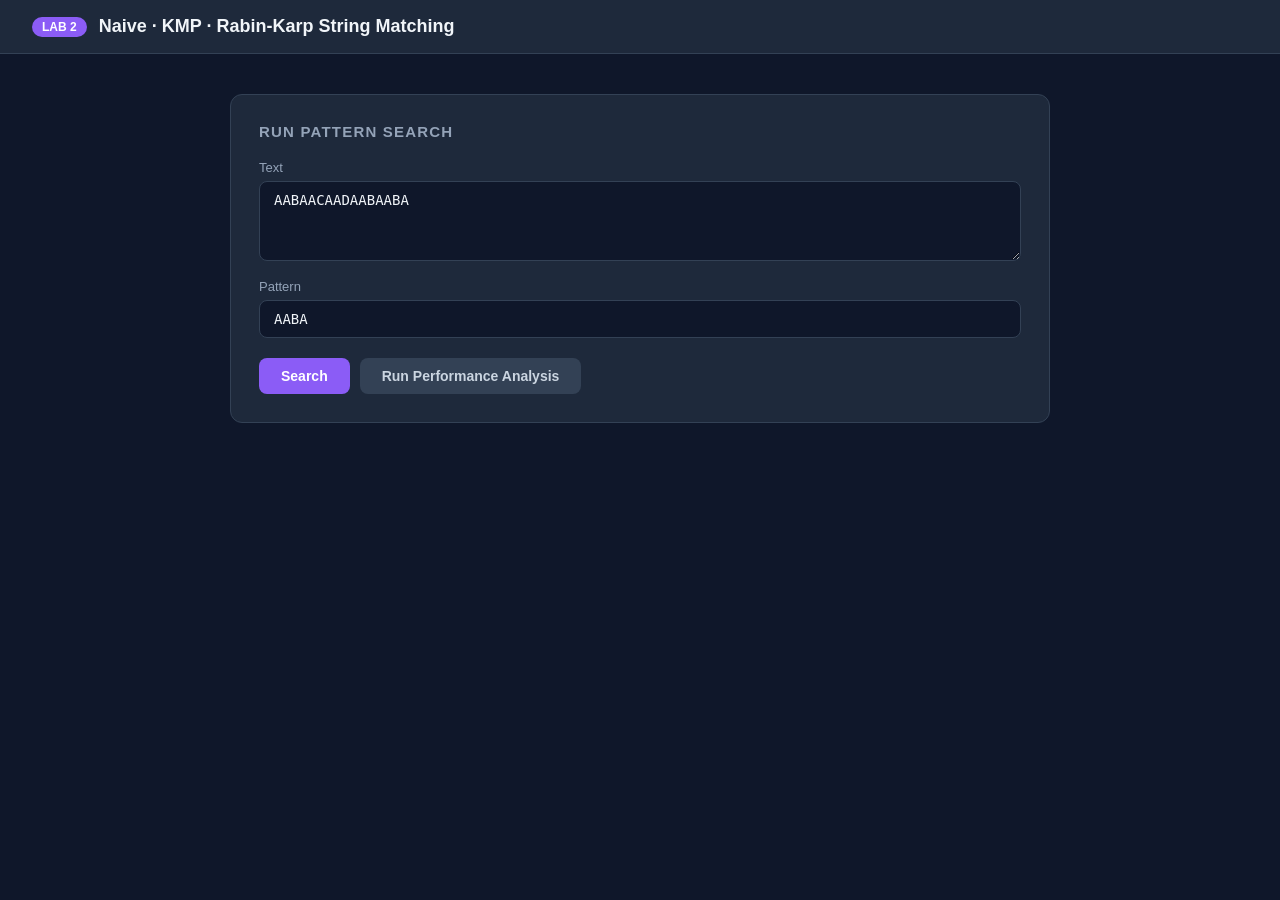
==== lab2/templates/index.html @ 71db0828 "Restructure: separate lab1 and lab2 folders" ====
<!DOCTYPE html>
<html lang="en">
<head>
  <meta charset="UTF-8"/>
  <meta name="viewport" content="width=device-width, initial-scale=1.0"/>
  <title>Lab 2 — String Matching Algorithms</title>
  <style>
    * { box-sizing: border-box; margin: 0; padding: 0; }
    body { font-family: 'Segoe UI', sans-serif; background: #0f172a; color: #e2e8f0; min-height: 100vh; }

    header {
      background: #1e293b;
      border-bottom: 1px solid #334155;
      padding: 16px 32px;
      display: flex; align-items: center; gap: 12px;
    }
    header .badge { background: #8b5cf6; color: #fff; font-size: 12px; font-weight: 700; padding: 3px 10px; border-radius: 20px; }
    header h1 { font-size: 18px; font-weight: 600; color: #f1f5f9; }

    main { max-width: 860px; margin: 40px auto; padding: 0 20px; }

    .card {
      background: #1e293b;
      border: 1px solid #334155;
      border-radius: 12px;
      padding: 28px;
      margin-bottom: 24px;
    }
    .card h2 { font-size: 15px; font-weight: 600; color: #94a3b8; text-transform: uppercase; letter-spacing: 0.08em; margin-bottom: 20px; }

    label { display: block; font-size: 13px; color: #94a3b8; margin-bottom: 6px; margin-top: 14px; }
    label:first-of-type { margin-top: 0; }
    input, textarea {
      width: 100%; padding: 10px 14px;
      background: #0f172a; border: 1px solid #334155; border-radius: 8px;
      color: #f1f5f9; font-size: 14px; outline: none; font-family: monospace;
      transition: border-color 0.2s;
    }
    input:focus, textarea:focus { border-color: #8b5cf6; }
    textarea { resize: vertical; min-height: 80px; }

    .btn-row { display: flex; gap: 10px; margin-top: 20px; flex-wrap: wrap; }
    button {
      padding: 10px 22px; border: none; border-radius: 8px;
      font-size: 14px; font-weight: 600; cursor: pointer; transition: opacity 0.2s;
    }
    button:hover { opacity: 0.85; }
    .btn-primary { background: #8b5cf6; color: #fff; }
    .btn-secondary { background: #334155; color: #cbd5e1; }

    .result-grid { display: grid; grid-template-columns: 1fr 1fr 1fr; gap: 14px; margin-top: 20px; }
    .result-box {
      background: #0f172a; border: 1px solid #334155; border-radius: 10px; padding: 18px;
    }
    .result-box .algo-name { font-size: 12px; font-weight: 700; text-transform: uppercase; letter-spacing: 0.08em; color: #64748b; margin-bottom: 10px; }
    .result-box .stat { display: flex; justify-content: space-between; font-size: 13px; padding: 5px 0; border-bottom: 1px solid #1e293b; }
    .result-box .stat:last-child { border-bottom: none; }
    .result-box .stat span:last-child { color: #a78bfa; font-weight: 600; }

    .highlight-box {
      background: #0f172a; border: 1px solid #334155; border-radius: 10px;
      padding: 16px; margin-top: 16px; font-family: monospace; font-size: 13px;
      word-break: break-all; line-height: 1.8;
    }
    mark { background: #7c3aed; color: #fff; border-radius: 3px; padding: 1px 2px; }

    table { width: 100%; border-collapse: collapse; font-size: 13px; margin-top: 10px; }
    th { text-align: right; padding: 8px 12px; color: #64748b; font-weight: 600; font-size: 12px; text-transform: uppercase; border-bottom: 1px solid #334155; }
    th:first-child { text-align: left; }
    td { text-align: right; padding: 9px 12px; border-bottom: 1px solid #1e293b; color: #cbd5e1; }
    td:first-child { text-align: left; color: #94a3b8; font-family: monospace; }
    tr:last-child td { border-bottom: none; }

    .error-msg { color: #f87171; font-size: 13px; margin-top: 12px; }
    .loading { color: #64748b; font-size: 13px; margin-top: 12px; }
    #perf-section { display: none; }
  </style>
</head>
<body>

<header>
  <span class="badge">LAB 2</span>
  <h1>Naive · KMP · Rabin-Karp String Matching</h1>
</header>

<main>
  <div class="card">
    <h2>Run Pattern Search</h2>
    <label>Text</label>
    <textarea id="text-input">AABAACAADAABAABA</textarea>
    <label>Pattern</label>
    <input id="pattern-input" type="text" value="AABA"/>
    <div class="btn-row">
      <button class="btn-primary" onclick="runSearch()">Search</button>
      <button class="btn-secondary" onclick="runPerformance()">Run Performance Analysis</button>
    </div>
    <div id="error-msg" class="error-msg" style="display:none"></div>
  </div>

  <div id="result-section" class="card" style="display:none">
    <h2>Results</h2>
    <div class="result-grid">
      <div class="result-box">
        <div class="algo-name">Naive Search</div>
        <div class="stat"><span>Matches</span><span id="naive-matches"></span></div>
        <div class="stat"><span>Indices</span><span id="naive-indices"></span></div>
        <div class="stat"><span>Comparisons</span><span id="naive-comp"></span></div>
      </div>
      <div class="result-box">
        <div class="algo-name">KMP</div>
        <div class="stat"><span>Matches</span><span id="kmp-matches"></span></div>
        <div class="stat"><span>Indices</span><span id="kmp-indices"></span></div>
        <div class="stat"><span>Comparisons</span><span id="kmp-comp"></span></div>
      </div>
      <div class="result-box">
        <div class="algo-name">Rabin-Karp</div>
        <div class="stat"><span>Matches</span><span id="rk-matches"></span></div>
        <div class="stat"><span>Indices</span><span id="rk-indices"></span></div>
        <div class="stat"><span>Comparisons</span><span id="rk-comp"></span></div>
      </div>
    </div>
    <div class="highlight-box" id="highlight-display"></div>
  </div>

  <div id="perf-section" class="card">
    <h2>Performance Analysis (10,000-char random text)</h2>
    <div id="perf-loading" class="loading">Running analysis…</div>
    <table id="perf-table" style="display:none">
      <thead>
        <tr>
          <th>Pattern</th>
          <th>Naive</th>
          <th>KMP</th>
          <th>Rabin-Karp</th>
        </tr>
      </thead>
      <tbody id="perf-body"></tbody>
    </table>
  </div>
</main>

<script>
  async function runSearch() {
    const text = document.getElementById('text-input').value;
    const pattern = document.getElementById('pattern-input').value;
    const errEl = document.getElementById('error-msg');
    errEl.style.display = 'none';

    const res = await fetch('/search', {
      method: 'POST',
      headers: { 'Content-Type': 'application/json' },
      body: JSON.stringify({ text, pattern })
    });
    const data = await res.json();
    if (data.error) { errEl.textContent = data.error; errEl.style.display = 'block'; return; }

    document.getElementById('naive-matches').textContent = data.naive.matches.length;
    document.getElementById('naive-indices').textContent = data.naive.matches.join(', ') || '—';
    document.getElementById('naive-comp').textContent = data.naive.comparisons;

    document.getElementById('kmp-matches').textContent = data.kmp.matches.length;
    document.getElementById('kmp-indices').textContent = data.kmp.matches.join(', ') || '—';
    document.getElementById('kmp-comp').textContent = data.kmp.comparisons;

    document.getElementById('rk-matches').textContent = data.rabin.matches.length;
    document.getElementById('rk-indices').textContent = data.rabin.matches.join(', ') || '—';
    document.getElementById('rk-comp').textContent = data.rabin.comparisons;

    // Highlight matches in text
    const positions = new Set(data.naive.matches);
    const pLen = data.pattern.length;
    let html = '';
    for (let i = 0; i < data.text.length; i++) {
      if (positions.has(i)) {
        html += '<mark>' + data.text.slice(i, i + pLen) + '</mark>';
        i += pLen - 1;
      } else {
        html += data.text[i];
      }
    }
    document.getElementById('highlight-display').innerHTML = html;
    document.getElementById('result-section').style.display = 'block';
  }

  async function runPerformance() {
    document.getElementById('perf-section').style.display = 'block';
    document.getElementById('perf-loading').style.display = 'block';
    document.getElementById('perf-table').style.display = 'none';

    const res = await fetch('/performance');
    const data = await res.json();

    const tbody = document.getElementById('perf-body');
    tbody.innerHTML = '';
    data.forEach(row => {
      tbody.innerHTML += `<tr>
        <td>${row.pattern}</td>
        <td>${row.naive.toLocaleString()}</td>
        <td>${row.kmp.toLocaleString()}</td>
        <td>${row.rabin.toLocaleString()}</td>
      </tr>`;
    });

    document.getElementById('perf-loading').style.display = 'none';
    document.getElementById('perf-table').style.display = 'table';
  }
</script>
</body>
</html>
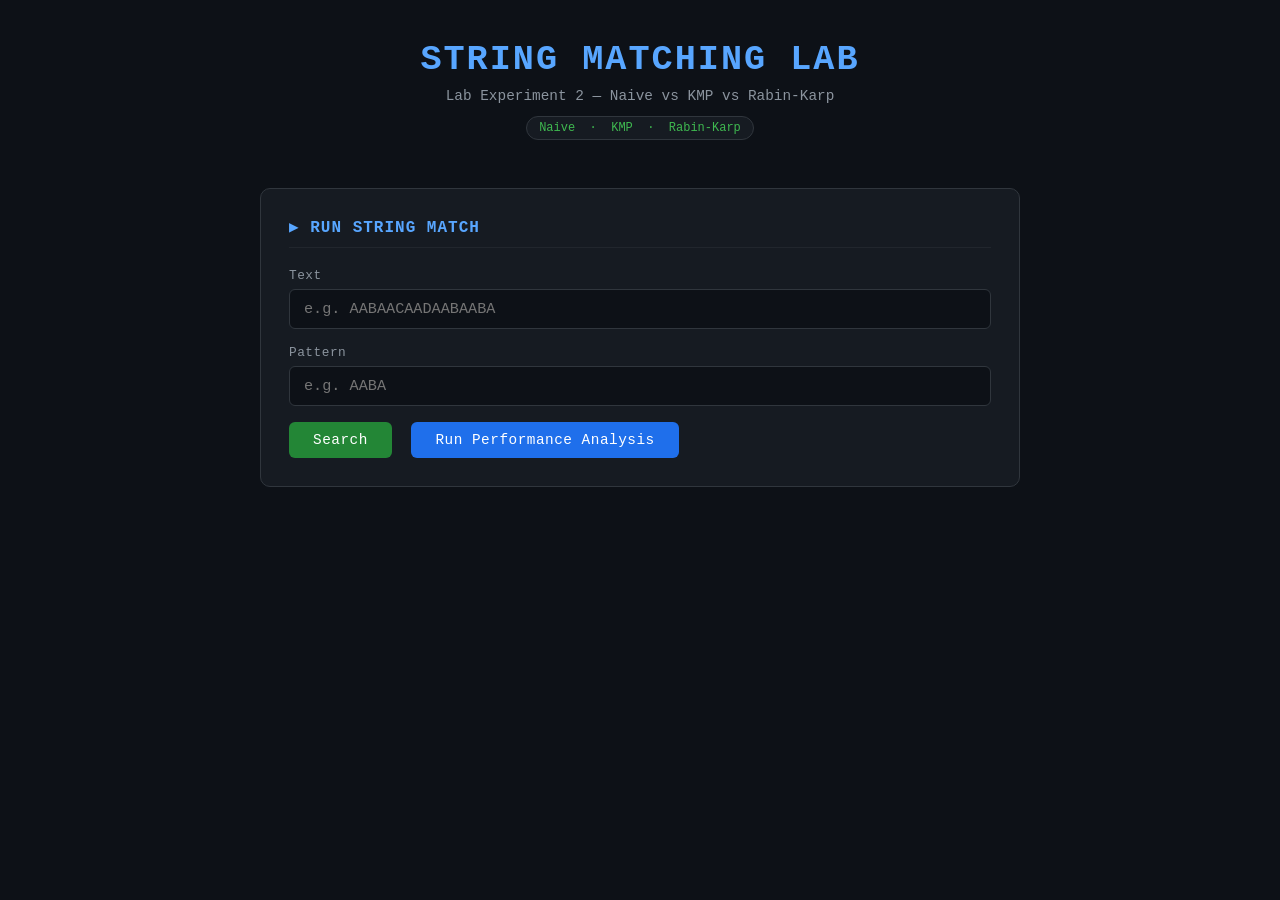
==== commit be0e4ff9: "Lab 2: remove pre-filled inputs, make user-driven" ====
--- a/lab2/templates/index.html
+++ b/lab2/templates/index.html
@@ -3,207 +3,129 @@
 <head>
   <meta charset="UTF-8"/>
   <meta name="viewport" content="width=device-width, initial-scale=1.0"/>
-  <title>Lab 2 — String Matching Algorithms</title>
+  <title>Lab 2 — String Matching</title>
   <style>
     * { box-sizing: border-box; margin: 0; padding: 0; }
-    body { font-family: 'Segoe UI', sans-serif; background: #0f172a; color: #e2e8f0; min-height: 100vh; }
-
-    header {
-      background: #1e293b;
-      border-bottom: 1px solid #334155;
-      padding: 16px 32px;
-      display: flex; align-items: center; gap: 12px;
-    }
-    header .badge { background: #8b5cf6; color: #fff; font-size: 12px; font-weight: 700; padding: 3px 10px; border-radius: 20px; }
-    header h1 { font-size: 18px; font-weight: 600; color: #f1f5f9; }
-
-    main { max-width: 860px; margin: 40px auto; padding: 0 20px; }
-
-    .card {
-      background: #1e293b;
-      border: 1px solid #334155;
-      border-radius: 12px;
-      padding: 28px;
-      margin-bottom: 24px;
-    }
-    .card h2 { font-size: 15px; font-weight: 600; color: #94a3b8; text-transform: uppercase; letter-spacing: 0.08em; margin-bottom: 20px; }
-
-    label { display: block; font-size: 13px; color: #94a3b8; margin-bottom: 6px; margin-top: 14px; }
-    label:first-of-type { margin-top: 0; }
-    input, textarea {
-      width: 100%; padding: 10px 14px;
-      background: #0f172a; border: 1px solid #334155; border-radius: 8px;
-      color: #f1f5f9; font-size: 14px; outline: none; font-family: monospace;
-      transition: border-color 0.2s;
-    }
-    input:focus, textarea:focus { border-color: #8b5cf6; }
-    textarea { resize: vertical; min-height: 80px; }
-
-    .btn-row { display: flex; gap: 10px; margin-top: 20px; flex-wrap: wrap; }
-    button {
-      padding: 10px 22px; border: none; border-radius: 8px;
-      font-size: 14px; font-weight: 600; cursor: pointer; transition: opacity 0.2s;
-    }
-    button:hover { opacity: 0.85; }
-    .btn-primary { background: #8b5cf6; color: #fff; }
-    .btn-secondary { background: #334155; color: #cbd5e1; }
-
-    .result-grid { display: grid; grid-template-columns: 1fr 1fr 1fr; gap: 14px; margin-top: 20px; }
-    .result-box {
-      background: #0f172a; border: 1px solid #334155; border-radius: 10px; padding: 18px;
-    }
-    .result-box .algo-name { font-size: 12px; font-weight: 700; text-transform: uppercase; letter-spacing: 0.08em; color: #64748b; margin-bottom: 10px; }
-    .result-box .stat { display: flex; justify-content: space-between; font-size: 13px; padding: 5px 0; border-bottom: 1px solid #1e293b; }
-    .result-box .stat:last-child { border-bottom: none; }
-    .result-box .stat span:last-child { color: #a78bfa; font-weight: 600; }
-
-    .highlight-box {
-      background: #0f172a; border: 1px solid #334155; border-radius: 10px;
-      padding: 16px; margin-top: 16px; font-family: monospace; font-size: 13px;
-      word-break: break-all; line-height: 1.8;
-    }
-    mark { background: #7c3aed; color: #fff; border-radius: 3px; padding: 1px 2px; }
-
-    table { width: 100%; border-collapse: collapse; font-size: 13px; margin-top: 10px; }
-    th { text-align: right; padding: 8px 12px; color: #64748b; font-weight: 600; font-size: 12px; text-transform: uppercase; border-bottom: 1px solid #334155; }
+    body { font-family: 'Courier New', monospace; background: #0d1117; color: #c9d1d9; min-height: 100vh; padding: 40px 20px; }
+    header { text-align: center; margin-bottom: 48px; }
+    header h1 { font-size: 2.2rem; color: #58a6ff; letter-spacing: 2px; text-transform: uppercase; }
+    header p { margin-top: 8px; color: #8b949e; font-size: 0.9rem; }
+    .badge { display: inline-block; margin-top: 12px; padding: 4px 12px; background: #161b22; border: 1px solid #30363d; border-radius: 20px; font-size: 0.75rem; color: #3fb950; }
+    .card { background: #161b22; border: 1px solid #30363d; border-radius: 10px; padding: 28px; max-width: 760px; margin: 0 auto 28px auto; }
+    .card h2 { font-size: 1rem; color: #58a6ff; text-transform: uppercase; letter-spacing: 1px; margin-bottom: 20px; border-bottom: 1px solid #21262d; padding-bottom: 10px; }
+    label { display: block; font-size: 0.8rem; color: #8b949e; margin-bottom: 6px; letter-spacing: 0.5px; }
+    input[type="text"] { width: 100%; padding: 10px 14px; background: #0d1117; border: 1px solid #30363d; border-radius: 6px; color: #c9d1d9; font-family: 'Courier New', monospace; font-size: 0.95rem; margin-bottom: 16px; outline: none; transition: border-color 0.2s; }
+    input[type="text"]:focus { border-color: #58a6ff; }
+    .btn { display: inline-block; padding: 10px 24px; border-radius: 6px; border: none; font-family: 'Courier New', monospace; font-size: 0.9rem; cursor: pointer; transition: opacity 0.2s; letter-spacing: 0.5px; }
+    .btn:hover { opacity: 0.85; }
+    .btn-primary { background: #238636; color: #fff; }
+    .btn-secondary { background: #1f6feb; color: #fff; margin-left: 10px; }
+    .error-msg { color: #f85149; font-size: 0.85rem; margin-top: -10px; margin-bottom: 12px; }
+    .results-grid { display: grid; grid-template-columns: 1fr 1fr 1fr; gap: 14px; margin-top: 20px; }
+    .result-box { background: #0d1117; border: 1px solid #30363d; border-radius: 8px; padding: 16px; }
+    .result-box h3 { font-size: 0.75rem; text-transform: uppercase; letter-spacing: 1px; margin-bottom: 10px; }
+    .result-box .count { font-size: 1.2rem; font-weight: bold; }
+    .result-box .meta { margin-top: 6px; font-size: 0.82rem; color: #8b949e; }
+    .result-box .indices { margin-top: 8px; font-size: 0.78rem; color: #ffa657; word-break: break-all; line-height: 1.6; }
+    .naive-col { color: #f85149; }
+    .kmp-col   { color: #3fb950; }
+    .rk-col    { color: #ffa657; }
+    .text-display { margin-top: 14px; font-size: 0.82rem; color: #8b949e; line-height: 1.8; word-break: break-all; }
+    .text-display .hl { background: #ffa657; color: #0d1117; border-radius: 2px; padding: 0 2px; font-weight: bold; }
+    table { width: 100%; border-collapse: collapse; font-size: 0.85rem; margin-top: 16px; }
+    th { text-align: right; padding: 8px 12px; background: #0d1117; color: #8b949e; font-size: 0.75rem; text-transform: uppercase; border-bottom: 1px solid #30363d; }
     th:first-child { text-align: left; }
-    td { text-align: right; padding: 9px 12px; border-bottom: 1px solid #1e293b; color: #cbd5e1; }
-    td:first-child { text-align: left; color: #94a3b8; font-family: monospace; }
+    td { text-align: right; padding: 10px 12px; border-bottom: 1px solid #21262d; }
+    td:first-child { text-align: left; color: #58a6ff; }
     tr:last-child td { border-bottom: none; }
-
-    .error-msg { color: #f87171; font-size: 13px; margin-top: 12px; }
-    .loading { color: #64748b; font-size: 13px; margin-top: 12px; }
+    .legend { display: flex; gap: 20px; margin-bottom: 14px; font-size: 0.78rem; flex-wrap: wrap; }
+    .legend span { display: flex; align-items: center; gap: 6px; }
+    .dot { width: 10px; height: 10px; border-radius: 50%; }
+    .dot-naive { background: #f85149; }
+    .dot-kmp   { background: #3fb950; }
+    .dot-rk    { background: #ffa657; }
+    .loading { text-align: center; padding: 20px; color: #8b949e; font-size: 0.85rem; }
+    .loading::after { content: ''; animation: dots 1.2s infinite; }
+    @keyframes dots { 0%{content:'.'} 33%{content:'..'} 66%{content:'...'} }
     #perf-section { display: none; }
+    @media (max-width: 560px) { .results-grid { grid-template-columns: 1fr; } .btn-secondary { margin-left: 0; margin-top: 10px; } }
   </style>
 </head>
 <body>
 
 <header>
-  <span class="badge">LAB 2</span>
-  <h1>Naive · KMP · Rabin-Karp String Matching</h1>
+  <h1>String Matching Lab</h1>
+  <p>Lab Experiment 2 — Naive vs KMP vs Rabin-Karp</p>
+  <span class="badge">Naive &nbsp;·&nbsp; KMP &nbsp;·&nbsp; Rabin-Karp</span>
 </header>
 
-<main>
-  <div class="card">
-    <h2>Run Pattern Search</h2>
-    <label>Text</label>
-    <textarea id="text-input">AABAACAADAABAABA</textarea>
-    <label>Pattern</label>
-    <input id="pattern-input" type="text" value="AABA"/>
-    <div class="btn-row">
-      <button class="btn-primary" onclick="runSearch()">Search</button>
-      <button class="btn-secondary" onclick="runPerformance()">Run Performance Analysis</button>
-    </div>
-    <div id="error-msg" class="error-msg" style="display:none"></div>
+<div class="card">
+  <h2>▶ Run String Match</h2>
+  <label>Text</label>
+  <input type="text" id="textInput" placeholder="e.g. AABAACAADAABAABA" />
+  <label>Pattern</label>
+  <input type="text" id="patternInput" placeholder="e.g. AABA" />
+  <div id="errorMsg" class="error-msg" style="display:none;"></div>
+  <button class="btn btn-primary" onclick="runMatch()">Search</button>
+  <button class="btn btn-secondary" onclick="runPerf()">Run Performance Analysis</button>
+</div>
+
+<div class="card" id="resultsCard" style="display:none;">
+  <h2>◎ Match Results</h2>
+  <div id="textDisplay" class="text-display"></div>
+  <div class="results-grid" id="resultsGrid"></div>
+</div>
+
+<div class="card" id="perf-section">
+  <h2>⚡ Performance Analysis</h2>
+  <p style="font-size:0.8rem;color:#8b949e;margin-bottom:14px;">Comparisons over a random 10,000-character text.</p>
+  <div class="legend">
+    <span><span class="dot dot-naive"></span> Naive</span>
+    <span><span class="dot dot-kmp"></span> KMP</span>
+    <span><span class="dot dot-rk"></span> Rabin-Karp</span>
   </div>
-
-  <div id="result-section" class="card" style="display:none">
-    <h2>Results</h2>
-    <div class="result-grid">
-      <div class="result-box">
-        <div class="algo-name">Naive Search</div>
-        <div class="stat"><span>Matches</span><span id="naive-matches"></span></div>
-        <div class="stat"><span>Indices</span><span id="naive-indices"></span></div>
-        <div class="stat"><span>Comparisons</span><span id="naive-comp"></span></div>
-      </div>
-      <div class="result-box">
-        <div class="algo-name">KMP</div>
-        <div class="stat"><span>Matches</span><span id="kmp-matches"></span></div>
-        <div class="stat"><span>Indices</span><span id="kmp-indices"></span></div>
-        <div class="stat"><span>Comparisons</span><span id="kmp-comp"></span></div>
-      </div>
-      <div class="result-box">
-        <div class="algo-name">Rabin-Karp</div>
-        <div class="stat"><span>Matches</span><span id="rk-matches"></span></div>
-        <div class="stat"><span>Indices</span><span id="rk-indices"></span></div>
-        <div class="stat"><span>Comparisons</span><span id="rk-comp"></span></div>
-      </div>
-    </div>
-    <div class="highlight-box" id="highlight-display"></div>
-  </div>
-
-  <div id="perf-section" class="card">
-    <h2>Performance Analysis (10,000-char random text)</h2>
-    <div id="perf-loading" class="loading">Running analysis…</div>
-    <table id="perf-table" style="display:none">
-      <thead>
-        <tr>
-          <th>Pattern</th>
-          <th>Naive</th>
-          <th>KMP</th>
-          <th>Rabin-Karp</th>
-        </tr>
-      </thead>
-      <tbody id="perf-body"></tbody>
-    </table>
-  </div>
-</main>
+  <div id="perfContent"></div>
+</div>
 
 <script>
-  async function runSearch() {
-    const text = document.getElementById('text-input').value;
-    const pattern = document.getElementById('pattern-input').value;
-    const errEl = document.getElementById('error-msg');
-    errEl.style.display = 'none';
-
-    const res = await fetch('/search', {
-      method: 'POST',
-      headers: { 'Content-Type': 'application/json' },
-      body: JSON.stringify({ text, pattern })
-    });
+  async function runMatch() {
+    const text    = document.getElementById("textInput").value.trim();
+    const pattern = document.getElementById("patternInput").value.trim();
+    const errDiv  = document.getElementById("errorMsg");
+    errDiv.style.display = "none";
+    if (!text || !pattern) { errDiv.textContent = "Both fields are required."; errDiv.style.display = "block"; return; }
+    const res  = await fetch("/search", { method: "POST", headers: { "Content-Type": "application/json" }, body: JSON.stringify({ text, pattern }) });
     const data = await res.json();
-    if (data.error) { errEl.textContent = data.error; errEl.style.display = 'block'; return; }
-
-    document.getElementById('naive-matches').textContent = data.naive.matches.length;
-    document.getElementById('naive-indices').textContent = data.naive.matches.join(', ') || '—';
-    document.getElementById('naive-comp').textContent = data.naive.comparisons;
-
-    document.getElementById('kmp-matches').textContent = data.kmp.matches.length;
-    document.getElementById('kmp-indices').textContent = data.kmp.matches.join(', ') || '—';
-    document.getElementById('kmp-comp').textContent = data.kmp.comparisons;
-
-    document.getElementById('rk-matches').textContent = data.rabin.matches.length;
-    document.getElementById('rk-indices').textContent = data.rabin.matches.join(', ') || '—';
-    document.getElementById('rk-comp').textContent = data.rabin.comparisons;
-
-    // Highlight matches in text
-    const positions = new Set(data.naive.matches);
-    const pLen = data.pattern.length;
-    let html = '';
-    for (let i = 0; i < data.text.length; i++) {
-      if (positions.has(i)) {
-        html += '<mark>' + data.text.slice(i, i + pLen) + '</mark>';
-        i += pLen - 1;
-      } else {
-        html += data.text[i];
-      }
+    if (data.error) { errDiv.textContent = data.error; errDiv.style.display = "block"; return; }
+    const matches = data.naive.matches;
+    const m = pattern.length;
+    let highlighted = "", i = 0;
+    const matchSet = new Set(matches);
+    while (i < text.length) {
+      if (matchSet.has(i)) { highlighted += `<span class="hl">${text.slice(i, i + m)}</span>`; i += m; }
+      else highlighted += text[i++];
     }
-    document.getElementById('highlight-display').innerHTML = html;
-    document.getElementById('result-section').style.display = 'block';
+    document.getElementById("textDisplay").innerHTML = `<strong style="color:#8b949e;font-size:0.75rem;">TEXT (matches highlighted):</strong><br><br>${highlighted}`;
+    function box(label, cls, res) {
+      return `<div class="result-box"><h3 class="${cls}">${label}</h3><div class="count ${cls}">${res.matches.length} match${res.matches.length !== 1 ? "es" : ""}</div><div class="meta">Comparisons: <strong>${res.comparisons}</strong></div><div class="indices">Indices: ${res.matches.length ? res.matches.join(", ") : "—"}</div></div>`;
+    }
+    document.getElementById("resultsGrid").innerHTML = box("Naive Search","naive-col",data.naive) + box("KMP","kmp-col",data.kmp) + box("Rabin-Karp","rk-col",data.rabin);
+    document.getElementById("resultsCard").style.display = "block";
   }
 
-  async function runPerformance() {
-    document.getElementById('perf-section').style.display = 'block';
-    document.getElementById('perf-loading').style.display = 'block';
-    document.getElementById('perf-table').style.display = 'none';
+  async function runPerf() {
+    const section = document.getElementById("perf-section");
+    const content = document.getElementById("perfContent");
+    section.style.display = "block";
+    content.innerHTML = '<div class="loading">Running analysis</div>';
+    const res  = await fetch("/performance", { method: "POST" });
+    const data = await res.json();
+    const rows = data.map(r => `<tr><td>${r.pattern}</td><td class="naive-col">${r.naive.toLocaleString()}</td><td class="kmp-col">${r.kmp.toLocaleString()}</td><td class="rk-col">${r.rk.toLocaleString()}</td></tr>`).join("");
+    content.innerHTML = `<table><thead><tr><th>Pattern</th><th>Naive</th><th>KMP</th><th>Rabin-Karp</th></tr></thead><tbody>${rows}</tbody></table>`;
+    section.scrollIntoView({ behavior: "smooth" });
+  }
 
-    const res = await fetch('/performance');
-    const data = await res.json();
-
-    const tbody = document.getElementById('perf-body');
-    tbody.innerHTML = '';
-    data.forEach(row => {
-      tbody.innerHTML += `<tr>
-        <td>${row.pattern}</td>
-        <td>${row.naive.toLocaleString()}</td>
-        <td>${row.kmp.toLocaleString()}</td>
-        <td>${row.rabin.toLocaleString()}</td>
-      </tr>`;
-    });
-
-    document.getElementById('perf-loading').style.display = 'none';
-    document.getElementById('perf-table').style.display = 'table';
-  }
+  document.addEventListener("keydown", e => { if (e.key === "Enter") runMatch(); });
 </script>
 </body>
 </html>
